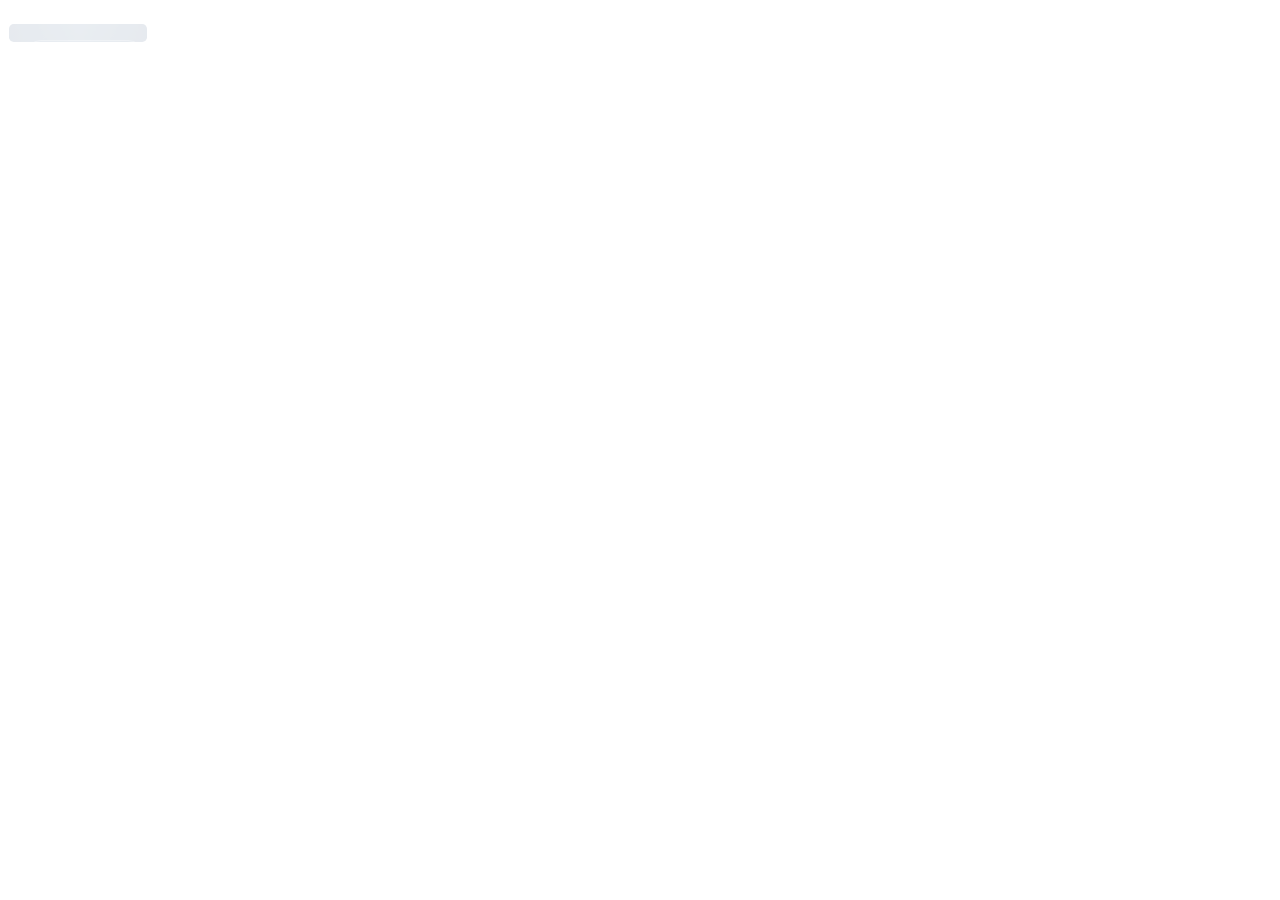
==== statisticsCounter/index.html @ 58ece825 "first change of first template in this repository" ====
<!DOCTYPE html>
<html lang="en">
<head>
    <meta charset="UTF-8">
    <meta name="viewport" content="width=device-width, initial-scale=1.0">
    <link rel="stylesheet" href="https://cdn.jsdelivr.net/npm/bootstrap@4.0.0/dist/css/bootstrap.min.css" integrity="sha384-Gn5384xqQ1aoWXA+058RXPxPg6fy4IWvTNh0E263XmFcJlSAwiGgFAW/dAiS6JXm" crossorigin="anonymous">
    <link rel="stylesheet" href="style.css">
    <title>Statistics Cpunter template</title>
</head>
<body>
    <!-- the counter's example -->
    <div class="jumbotron container st mt-4 text-center status" id="stauts d-none">
        <div class="row justify-content-around">
          <new-ach value="20000" of="مشترك" idCild="students"></new-ach>
          <new-ach value="25" of="دورات" idCild="courses"></new-ach>
          <new-ach value="23" of="محاضرات" idCild="lectures"></new-ach>
          <new-ach value="45" of="استشارة" idCild="consulting"></new-ach>
        </div>
    </div>
    <!-- scripts -->
    <script src="../jquery-3.7.0.min.js"></script>
    <script src="https://cdn.jsdelivr.net/npm/popper.js@1.16.1/dist/umd/popper.min.js"></script>
    <script src="https://cdn.jsdelivr.net/npm/bootstrap@4.6.2/dist/js/bootstrap.min.js"></script>
    <script src="script.js"></script>
</body>
</html>
---- statisticsCounter/style.css ----
/* statistics div */
.st{
    padding:2px;
    width: 95%;
    background:linear-gradient(90deg, #37557D 0%, #4c7094 51%, #37557D 100%);
    }
.stCard{
    background: rgba(255, 255, 255, 0.22);
    border-radius: 16px;
    box-shadow: 0 4px 30px rgba(0, 0, 0, 0.1);
    backdrop-filter: blur(5px);
    -webkit-backdrop-filter: blur(5px);
    border: 1px solid rgba(255, 255, 255, 0.3);   
}
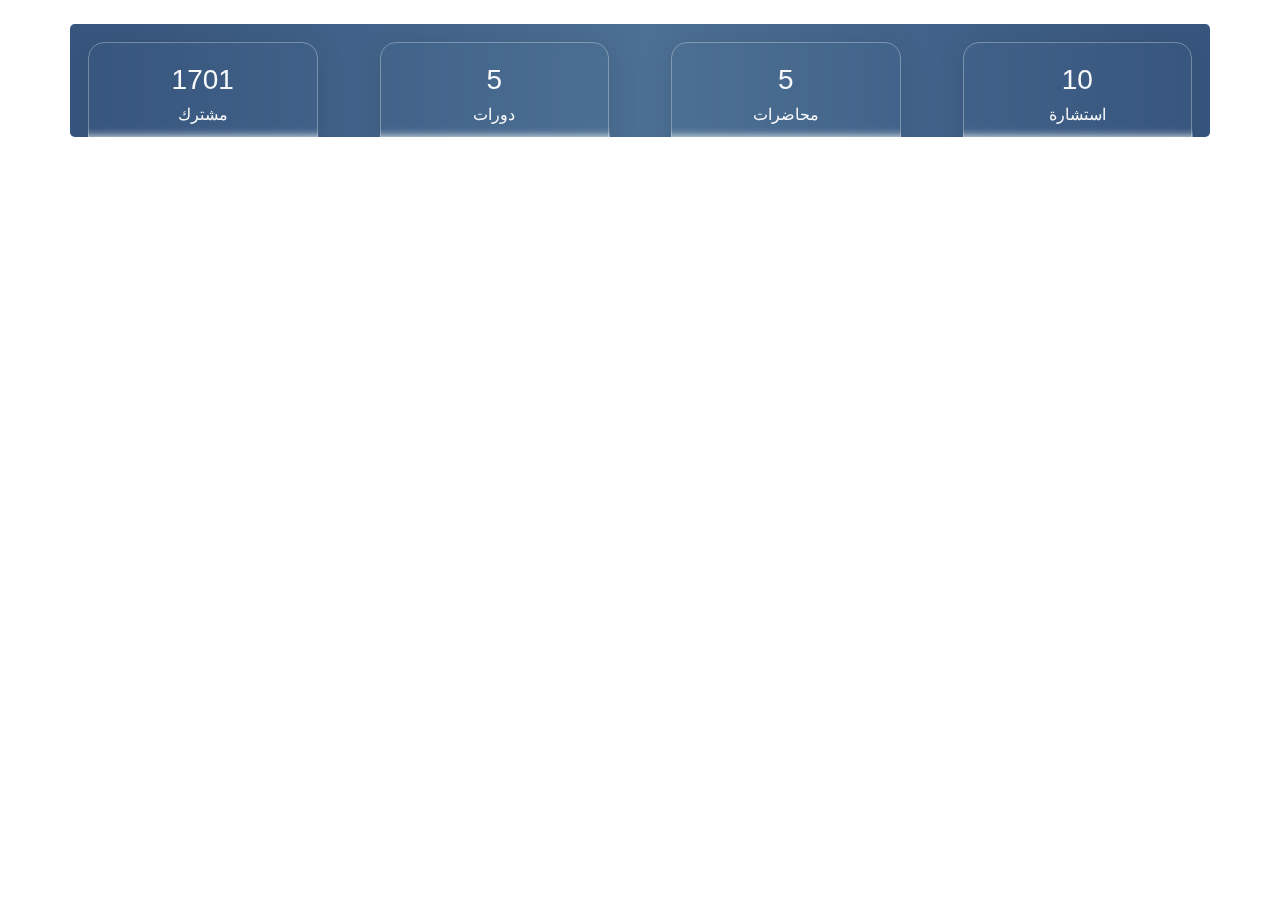
==== commit 4d29c34b: "50% fixing the problem of bic=g numbers' counter" ====
--- a/statisticsCounter/index.html
+++ b/statisticsCounter/index.html
@@ -11,7 +11,7 @@
     <!-- the counter's example -->
     <div class="jumbotron container st mt-4 text-center status" id="stauts d-none">
         <div class="row justify-content-around">
-          <new-ach value="20000" of="مشترك" idCild="students"></new-ach>
+          <new-ach value="7657" of="مشترك" idCild="students"></new-ach>
           <new-ach value="25" of="دورات" idCild="courses"></new-ach>
           <new-ach value="23" of="محاضرات" idCild="lectures"></new-ach>
           <new-ach value="45" of="استشارة" idCild="consulting"></new-ach>
